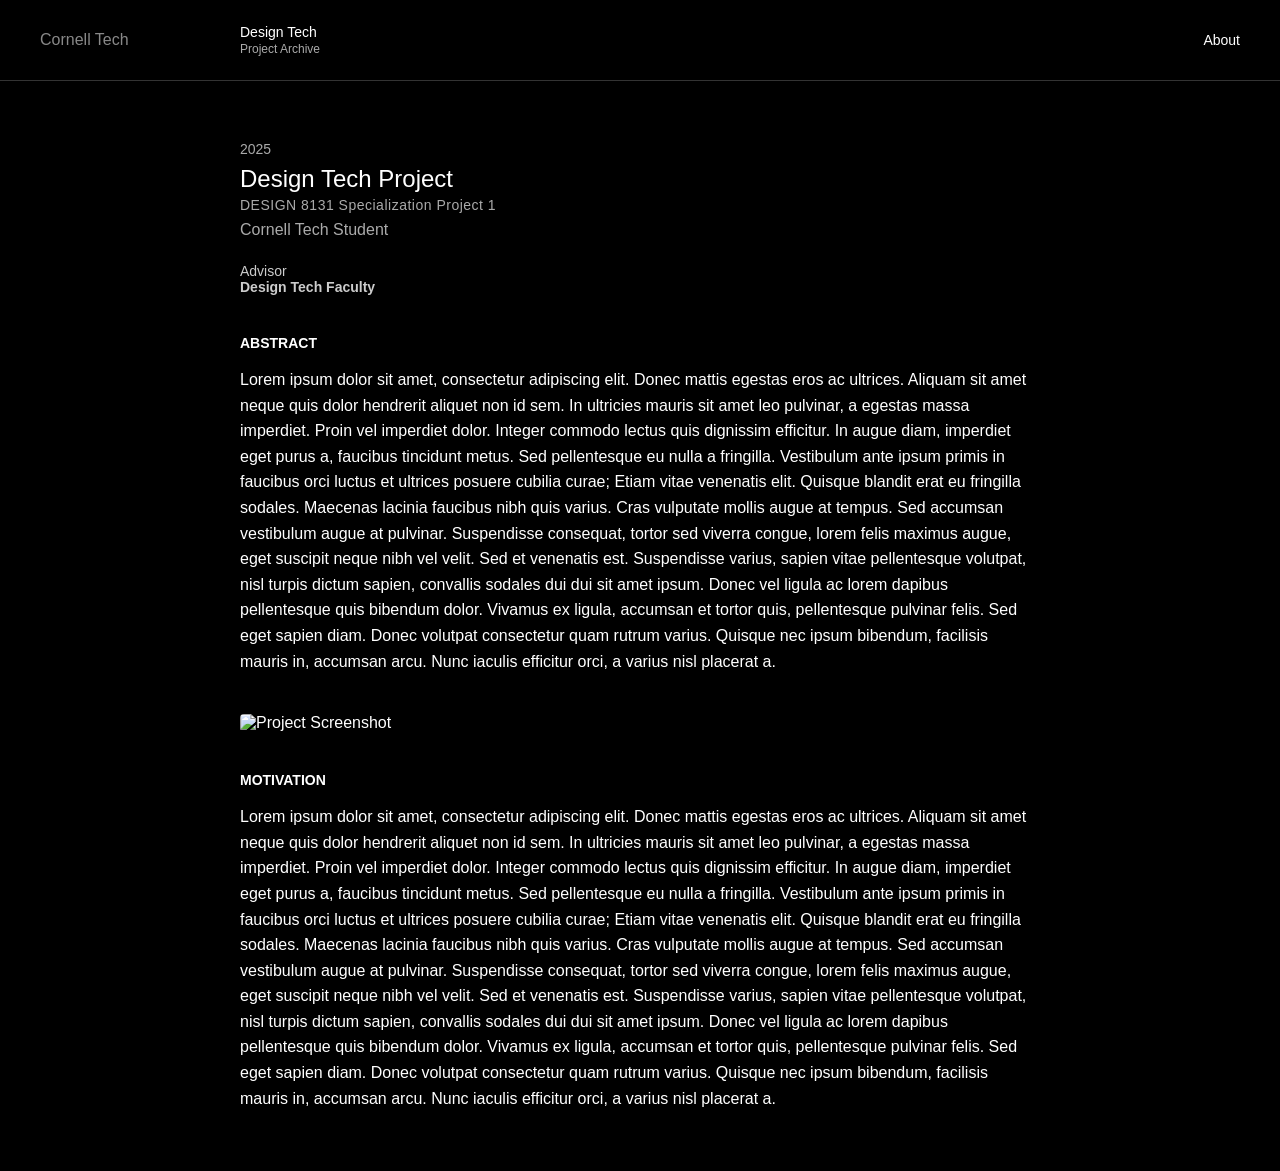
==== 01 html Template/index.html @ 3d84fc48 "Website teamplate" ====
<!DOCTYPE html>
<html lang="en">
<head>
  <meta charset="UTF-8">
  <title>Cornell Tech Design Tech Project</title>
  <link href="https://fonts.googleapis.com/css2?family=Roboto:wght@300;400;700&display=swap" rel="stylesheet">
  <link rel="stylesheet" href="style.css">
</head>
<body>
  <header>
    <div class="left">Cornell Tech</div>
    <div class="center">
      Design Tech<br>
      <span>Project Archive</span>
    </div>
    <div class="right"><a href="#">About</a></div>
  </header>

  <main>
    <div class="project-meta">2025</div>
    <div class="project-title">Design Tech Project</div>
    <div class="course-info">DESIGN 8131 Specialization Project 1</div>
    <div class="project-subtitle">Cornell Tech Student</div>
    <div class="advisor">Advisor<br><strong>Design Tech Faculty</strong></div>

    <div class="section-title">Abstract</div>
    <p>Lorem ipsum dolor sit amet, consectetur adipiscing elit. Donec mattis egestas eros ac ultrices. Aliquam sit amet neque quis dolor hendrerit aliquet non id sem. In ultricies mauris sit amet leo pulvinar, a egestas massa imperdiet. Proin vel imperdiet dolor. Integer commodo lectus quis dignissim efficitur. In augue diam, imperdiet eget purus a, faucibus tincidunt metus. Sed pellentesque eu nulla a fringilla. Vestibulum ante ipsum primis in faucibus orci luctus et ultrices posuere cubilia curae; Etiam vitae venenatis elit. Quisque blandit erat eu fringilla sodales. Maecenas lacinia faucibus nibh quis varius. Cras vulputate mollis augue at tempus.

        Sed accumsan vestibulum augue at pulvinar. Suspendisse consequat, tortor sed viverra congue, lorem felis maximus augue, eget suscipit neque nibh vel velit. Sed et venenatis est. Suspendisse varius, sapien vitae pellentesque volutpat, nisl turpis dictum sapien, convallis sodales dui dui sit amet ipsum. Donec vel ligula ac lorem dapibus pellentesque quis bibendum dolor. Vivamus ex ligula, accumsan et tortor quis, pellentesque pulvinar felis. Sed eget sapien diam. Donec volutpat consectetur quam rutrum varius. Quisque nec ipsum bibendum, facilisis mauris in, accumsan arcu. Nunc iaculis efficitur orci, a varius nisl placerat a.</p>

    <img src="https://images.squarespace-cdn.com/content/v1/582f98dbb3db2be72dc14252/1483126221752-JIZMPJTMTR7Z740CI9ZH/image-asset.jpeg?format=2500w" alt="Project Screenshot" class="content-image">

    <div class="section-title">Motivation</div>
    <p>Lorem ipsum dolor sit amet, consectetur adipiscing elit. Donec mattis egestas eros ac ultrices. Aliquam sit amet neque quis dolor hendrerit aliquet non id sem. In ultricies mauris sit amet leo pulvinar, a egestas massa imperdiet. Proin vel imperdiet dolor. Integer commodo lectus quis dignissim efficitur. In augue diam, imperdiet eget purus a, faucibus tincidunt metus. Sed pellentesque eu nulla a fringilla. Vestibulum ante ipsum primis in faucibus orci luctus et ultrices posuere cubilia curae; Etiam vitae venenatis elit. Quisque blandit erat eu fringilla sodales. Maecenas lacinia faucibus nibh quis varius. Cras vulputate mollis augue at tempus.

        Sed accumsan vestibulum augue at pulvinar. Suspendisse consequat, tortor sed viverra congue, lorem felis maximus augue, eget suscipit neque nibh vel velit. Sed et venenatis est. Suspendisse varius, sapien vitae pellentesque volutpat, nisl turpis dictum sapien, convallis sodales dui dui sit amet ipsum. Donec vel ligula ac lorem dapibus pellentesque quis bibendum dolor. Vivamus ex ligula, accumsan et tortor quis, pellentesque pulvinar felis. Sed eget sapien diam. Donec volutpat consectetur quam rutrum varius. Quisque nec ipsum bibendum, facilisis mauris in, accumsan arcu. Nunc iaculis efficitur orci, a varius nisl placerat a.</p>
  </main>
</body>
</html>
---- 01 html Template/style.css ----
/* Using Helvetica Neue - widely available on most systems */
/* Alternative: You can also use "Neue Haas Grotesk" if you have it installed */

body {
  font-family: "Helvetica Neue", "Helvetica", sans-serif;
  background-color: #000000;
  color: #ffffff;
  margin: 0;
  padding: 0;
}

header {
  display: flex;
  justify-content: flex-start;
  align-items: center;
  margin: 0 auto;
  padding: 24px 40px;
  border-bottom: 1px solid #333;
  font-size: 14px;
}

header .left {
  color: #888;
  width: 100px;
  font-size: 16px;
  font-weight: 500;
}

header .center {
  font-weight: 400;
  text-align: left;
  margin-left: 100px;
  flex-grow: 1;
  color: #ffffff;
}

header .center span {
  font-size: 12px;
  color: #aaa;
}

header .right {
  width: 100px;
  text-align: right;
}

header .right a {
  color: #ffffff;
  text-decoration: none;
  font-weight: 400;
}

header .right a:hover {
  color: #ccc;
}

main {
  max-width: 800px;
  margin: 60px 0;
  padding: 0 40px;
  margin-left: auto;
  margin-right: auto;
}

.project-meta {
  font-size: 14px;
  color: #aaa;
  margin-bottom: 8px;
}

.project-title {
  font-size: 24px;
  font-weight: 400;
  margin-bottom: 4px;
  color: #ffffff;
}

.course-info {
  font-size: 14px;
  color: #aaa;
  margin-bottom: 8px;
  font-weight: 400;
  letter-spacing: 0.5px;
}

.project-subtitle {
  font-size: 16px;
  color: #aaa;
  margin-bottom: 24px;
}

.advisor {
  font-size: 14px;
  margin-bottom: 40px;
  color: #ccc;
}

.section-title {
  font-weight: 700;
  text-transform: uppercase;
  margin-top: 40px;
  margin-bottom: 12px;
  font-size: 14px;
  color: #ffffff;
}

p {
  font-size: 16px;
  line-height: 1.6;
  margin-bottom: 24px;
  color: #ffffff;
}

img.content-image {
  width: 100%;
  height: auto;
  margin: 40px 0;
  display: block;
  border-radius: 4px;
}
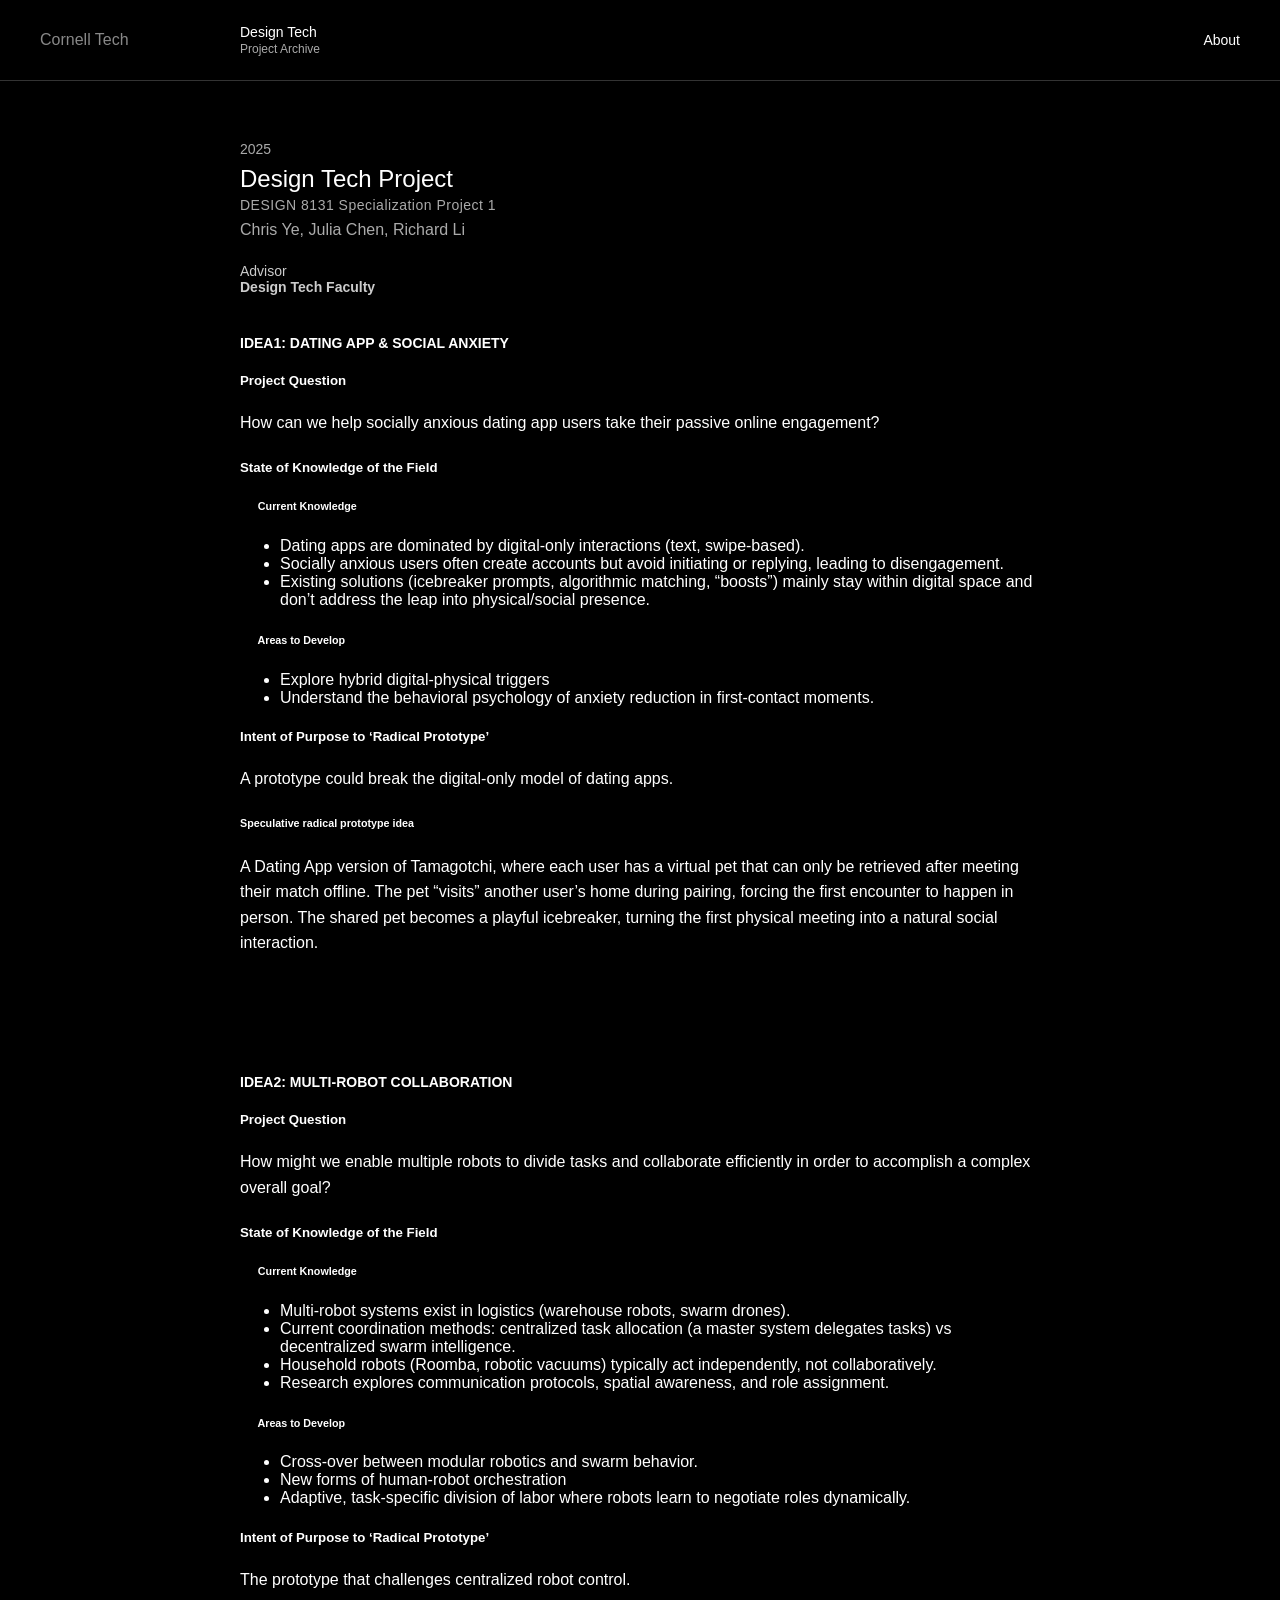
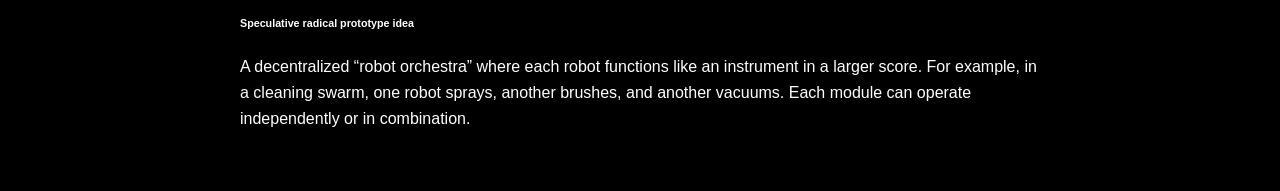
==== commit 69b399fb: "9/4 update ideas for project" ====
--- a/01 html Template/index.html
+++ b/01 html Template/index.html
@@ -20,20 +20,77 @@
     <div class="project-meta">2025</div>
     <div class="project-title">Design Tech Project</div>
     <div class="course-info">DESIGN 8131 Specialization Project 1</div>
-    <div class="project-subtitle">Cornell Tech Student</div>
+    <div class="project-subtitle">Chris Ye, Julia Chen, Richard Li</div>
     <div class="advisor">Advisor<br><strong>Design Tech Faculty</strong></div>
 
-    <div class="section-title">Abstract</div>
-    <p>Lorem ipsum dolor sit amet, consectetur adipiscing elit. Donec mattis egestas eros ac ultrices. Aliquam sit amet neque quis dolor hendrerit aliquet non id sem. In ultricies mauris sit amet leo pulvinar, a egestas massa imperdiet. Proin vel imperdiet dolor. Integer commodo lectus quis dignissim efficitur. In augue diam, imperdiet eget purus a, faucibus tincidunt metus. Sed pellentesque eu nulla a fringilla. Vestibulum ante ipsum primis in faucibus orci luctus et ultrices posuere cubilia curae; Etiam vitae venenatis elit. Quisque blandit erat eu fringilla sodales. Maecenas lacinia faucibus nibh quis varius. Cras vulputate mollis augue at tempus.
+    <div class="section-title">IDEA1: Dating App & Social Anxiety</div>
 
-        Sed accumsan vestibulum augue at pulvinar. Suspendisse consequat, tortor sed viverra congue, lorem felis maximus augue, eget suscipit neque nibh vel velit. Sed et venenatis est. Suspendisse varius, sapien vitae pellentesque volutpat, nisl turpis dictum sapien, convallis sodales dui dui sit amet ipsum. Donec vel ligula ac lorem dapibus pellentesque quis bibendum dolor. Vivamus ex ligula, accumsan et tortor quis, pellentesque pulvinar felis. Sed eget sapien diam. Donec volutpat consectetur quam rutrum varius. Quisque nec ipsum bibendum, facilisis mauris in, accumsan arcu. Nunc iaculis efficitur orci, a varius nisl placerat a.</p>
+    <h5>Project Question</h5>
+    <p>How can we help socially anxious dating app users take their passive online engagement?</p>
 
-    <img src="https://images.squarespace-cdn.com/content/v1/582f98dbb3db2be72dc14252/1483126221752-JIZMPJTMTR7Z740CI9ZH/image-asset.jpeg?format=2500w" alt="Project Screenshot" class="content-image">
+    <h5>State of Knowledge of the Field</h5>
 
-    <div class="section-title">Motivation</div>
-    <p>Lorem ipsum dolor sit amet, consectetur adipiscing elit. Donec mattis egestas eros ac ultrices. Aliquam sit amet neque quis dolor hendrerit aliquet non id sem. In ultricies mauris sit amet leo pulvinar, a egestas massa imperdiet. Proin vel imperdiet dolor. Integer commodo lectus quis dignissim efficitur. In augue diam, imperdiet eget purus a, faucibus tincidunt metus. Sed pellentesque eu nulla a fringilla. Vestibulum ante ipsum primis in faucibus orci luctus et ultrices posuere cubilia curae; Etiam vitae venenatis elit. Quisque blandit erat eu fringilla sodales. Maecenas lacinia faucibus nibh quis varius. Cras vulputate mollis augue at tempus.
+    <h6>&nbsp;&nbsp;&nbsp;&nbsp;&nbsp;&nbsp;Current Knowledge</h6>
+    <ul>
+      <li>Dating apps are dominated by digital-only interactions (text, swipe-based).</li>
+      <li>Socially anxious users often create accounts but avoid initiating or replying, leading to disengagement.</li>
+      <li>Existing solutions (icebreaker prompts, algorithmic matching, “boosts”) mainly stay within digital space and don’t address the leap into physical/social presence.</li>
+    </ul>
 
-        Sed accumsan vestibulum augue at pulvinar. Suspendisse consequat, tortor sed viverra congue, lorem felis maximus augue, eget suscipit neque nibh vel velit. Sed et venenatis est. Suspendisse varius, sapien vitae pellentesque volutpat, nisl turpis dictum sapien, convallis sodales dui dui sit amet ipsum. Donec vel ligula ac lorem dapibus pellentesque quis bibendum dolor. Vivamus ex ligula, accumsan et tortor quis, pellentesque pulvinar felis. Sed eget sapien diam. Donec volutpat consectetur quam rutrum varius. Quisque nec ipsum bibendum, facilisis mauris in, accumsan arcu. Nunc iaculis efficitur orci, a varius nisl placerat a.</p>
+    <h6>&nbsp;&nbsp;&nbsp;&nbsp;&nbsp;&nbsp;Areas to Develop</h6>
+    <ul>
+      <li>Explore hybrid digital-physical triggers</li>
+      <li>Understand the behavioral psychology of anxiety reduction in first-contact moments.</li>
+    </ul>
+
+    <h5>Intent of Purpose to ‘Radical Prototype’</h5>
+    <p>A prototype could break the digital-only model of dating apps.</p>
+
+    <h6>Speculative radical prototype idea</h6>
+    <p>
+      A Dating App version of Tamagotchi, where each user has a virtual pet that can only be retrieved after meeting their match offline.
+      The pet “visits” another user’s home during pairing, forcing the first encounter to happen in person.
+      The shared pet becomes a playful icebreaker, turning the first physical meeting into a natural social interaction.
+    </p>
+
+    <!-- <img src="https://images.squarespace-cdn.com/content/v1/582f98dbb3db2be72dc14252/1483126221752-JIZMPJTMTR7Z740CI9ZH/image-asset.jpeg?format=2500w" alt="Project Screenshot" class="content-image"> -->
+
+    <br />
+    <br />
+    <br />
+    
+    <div class="section-title">IDEA2: Multi-Robot Collaboration</div>
+
+    <h5>Project Question</h5>
+    <p>How might we enable multiple robots to divide tasks and collaborate efficiently in order to accomplish a complex overall goal?</p>
+
+    <h5>State of Knowledge of the Field</h5>
+
+    <h6>&nbsp;&nbsp;&nbsp;&nbsp;&nbsp;&nbsp;Current Knowledge</h6>
+    <ul>
+      <li>Multi-robot systems exist in logistics (warehouse robots, swarm drones).</li>
+      <li>Current coordination methods: centralized task allocation (a master system delegates tasks) vs decentralized swarm intelligence.</li>
+      <li>Household robots (Roomba, robotic vacuums) typically act independently, not collaboratively.</li>
+      <li>Research explores communication protocols, spatial awareness, and role assignment.</li>
+    </ul>
+
+    <h6>&nbsp;&nbsp;&nbsp;&nbsp;&nbsp;&nbsp;Areas to Develop</h6>
+    <ul>
+      <li>Cross-over between modular robotics and swarm behavior.</li>
+      <li>New forms of human-robot orchestration</li>
+      <li>Adaptive, task-specific division of labor where robots learn to negotiate roles dynamically.</li>
+    </ul>
+
+    <h5>Intent of Purpose to ‘Radical Prototype’</h5>
+    <p>The prototype that challenges centralized robot control.</p>
+
+    <h6>Speculative radical prototype idea</h6>
+    <p>
+      A decentralized “robot orchestra” where each robot functions like an instrument in a larger score.
+      For example, in a cleaning swarm, one robot sprays, another brushes, and another vacuums.
+      Each module can operate independently or in combination.
+    </p>
+    
   </main>
 </body>
 </html>
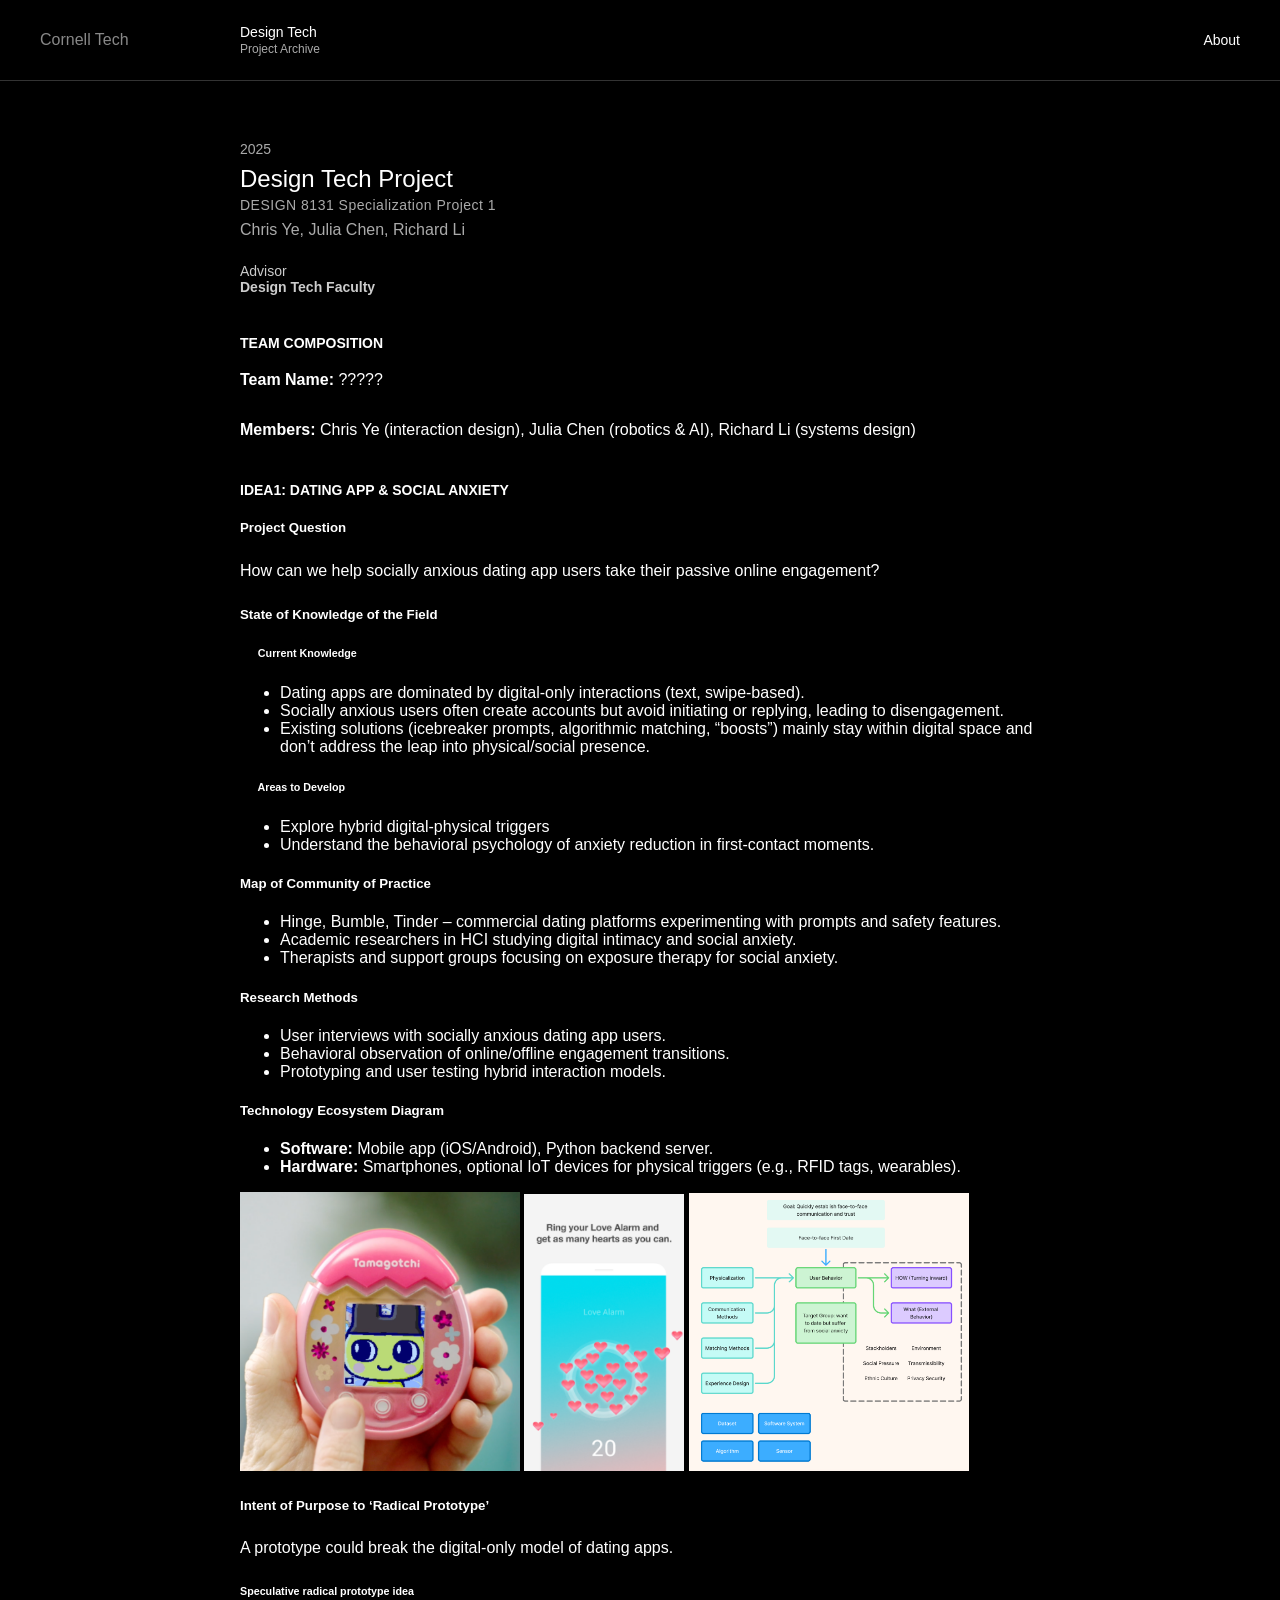
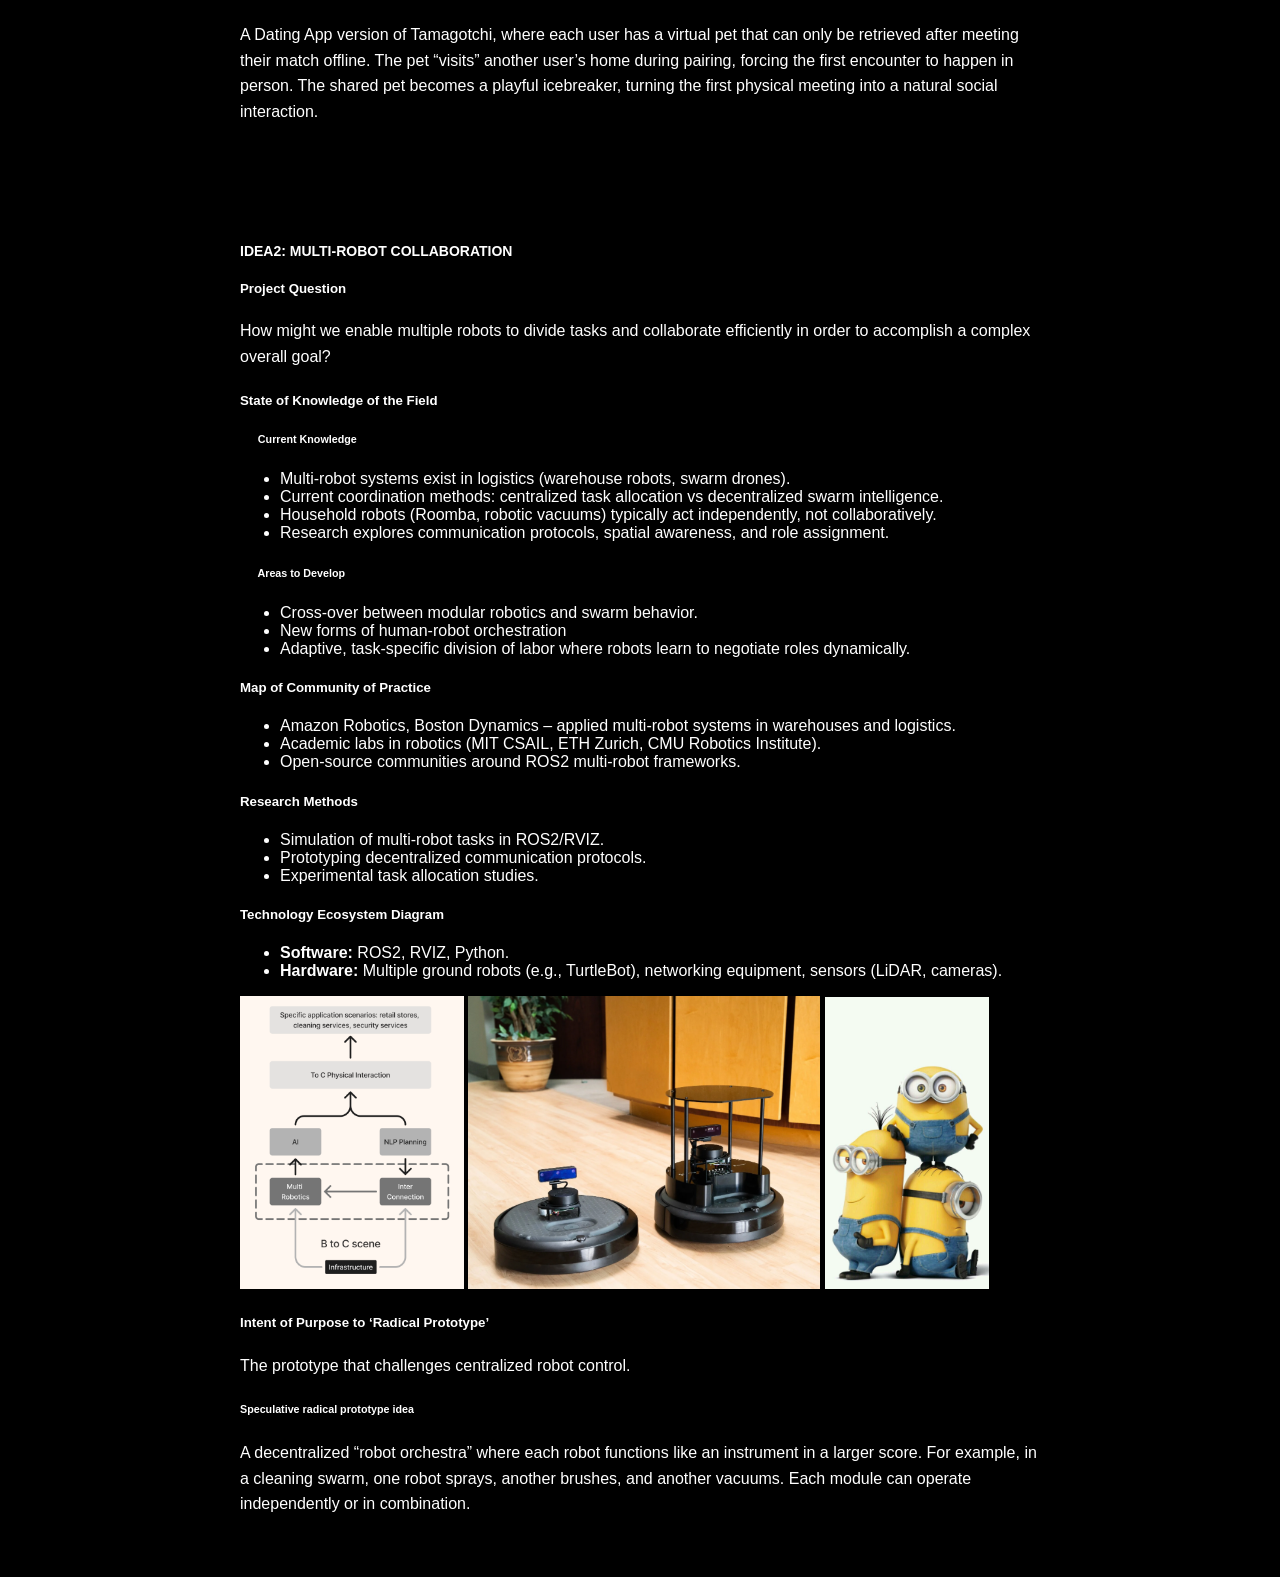
==== commit f8126b71: "update web" ====
--- a/01 html Template/index.html
+++ b/01 html Template/index.html
@@ -23,29 +23,57 @@
     <div class="project-subtitle">Chris Ye, Julia Chen, Richard Li</div>
     <div class="advisor">Advisor<br><strong>Design Tech Faculty</strong></div>
 
+    <!-- Team Composition -->
+    <div class="section-title">Team Composition</div>
+    <p><strong>Team Name:</strong> ?????</p>
+    <p><strong>Members:</strong> Chris Ye (interaction design), Julia Chen (robotics & AI), Richard Li (systems design)</p>
+
+    <!-- IDEA1 -->
     <div class="section-title">IDEA1: Dating App & Social Anxiety</div>
 
     <h5>Project Question</h5>
     <p>How can we help socially anxious dating app users take their passive online engagement?</p>
 
     <h5>State of Knowledge of the Field</h5>
-
     <h6>&nbsp;&nbsp;&nbsp;&nbsp;&nbsp;&nbsp;Current Knowledge</h6>
     <ul>
       <li>Dating apps are dominated by digital-only interactions (text, swipe-based).</li>
       <li>Socially anxious users often create accounts but avoid initiating or replying, leading to disengagement.</li>
       <li>Existing solutions (icebreaker prompts, algorithmic matching, “boosts”) mainly stay within digital space and don’t address the leap into physical/social presence.</li>
     </ul>
-
     <h6>&nbsp;&nbsp;&nbsp;&nbsp;&nbsp;&nbsp;Areas to Develop</h6>
     <ul>
       <li>Explore hybrid digital-physical triggers</li>
       <li>Understand the behavioral psychology of anxiety reduction in first-contact moments.</li>
     </ul>
 
+    <h5>Map of Community of Practice</h5>
+    <ul>
+      <li>Hinge, Bumble, Tinder – commercial dating platforms experimenting with prompts and safety features.</li>
+      <li>Academic researchers in HCI studying digital intimacy and social anxiety.</li>
+      <li>Therapists and support groups focusing on exposure therapy for social anxiety.</li>
+    </ul>
+
+    <h5>Research Methods</h5>
+    <ul>
+      <li>User interviews with socially anxious dating app users.</li>
+      <li>Behavioral observation of online/offline engagement transitions.</li>
+      <li>Prototyping and user testing hybrid interaction models.</li>
+    </ul>
+
+    <h5>Technology Ecosystem Diagram</h5>
+    <ul>
+      <li><strong>Software:</strong> Mobile app (iOS/Android), Python backend server.</li>
+      <li><strong>Hardware:</strong> Smartphones, optional IoT devices for physical triggers (e.g., RFID tags, wearables).</li>
+    </ul>
+
+    <img src="img/concept1.png" style="width: 35%;">
+    <img src="img/concept12.png" style="width: 20%;">
+    <img src="img/tech1.png" style="width: 35%;">
+
+
     <h5>Intent of Purpose to ‘Radical Prototype’</h5>
     <p>A prototype could break the digital-only model of dating apps.</p>
-
     <h6>Speculative radical prototype idea</h6>
     <p>
       A Dating App version of Tamagotchi, where each user has a virtual pet that can only be retrieved after meeting their match offline.
@@ -53,27 +81,22 @@
       The shared pet becomes a playful icebreaker, turning the first physical meeting into a natural social interaction.
     </p>
 
-    <!-- <img src="https://images.squarespace-cdn.com/content/v1/582f98dbb3db2be72dc14252/1483126221752-JIZMPJTMTR7Z740CI9ZH/image-asset.jpeg?format=2500w" alt="Project Screenshot" class="content-image"> -->
+    <br /><br /><br />
 
-    <br />
-    <br />
-    <br />
-    
+    <!-- IDEA2 -->
     <div class="section-title">IDEA2: Multi-Robot Collaboration</div>
 
     <h5>Project Question</h5>
     <p>How might we enable multiple robots to divide tasks and collaborate efficiently in order to accomplish a complex overall goal?</p>
 
     <h5>State of Knowledge of the Field</h5>
-
     <h6>&nbsp;&nbsp;&nbsp;&nbsp;&nbsp;&nbsp;Current Knowledge</h6>
     <ul>
       <li>Multi-robot systems exist in logistics (warehouse robots, swarm drones).</li>
-      <li>Current coordination methods: centralized task allocation (a master system delegates tasks) vs decentralized swarm intelligence.</li>
+      <li>Current coordination methods: centralized task allocation vs decentralized swarm intelligence.</li>
       <li>Household robots (Roomba, robotic vacuums) typically act independently, not collaboratively.</li>
       <li>Research explores communication protocols, spatial awareness, and role assignment.</li>
     </ul>
-
     <h6>&nbsp;&nbsp;&nbsp;&nbsp;&nbsp;&nbsp;Areas to Develop</h6>
     <ul>
       <li>Cross-over between modular robotics and swarm behavior.</li>
@@ -81,16 +104,39 @@
       <li>Adaptive, task-specific division of labor where robots learn to negotiate roles dynamically.</li>
     </ul>
 
+    <h5>Map of Community of Practice</h5>
+    <ul>
+      <li>Amazon Robotics, Boston Dynamics – applied multi-robot systems in warehouses and logistics.</li>
+      <li>Academic labs in robotics (MIT CSAIL, ETH Zurich, CMU Robotics Institute).</li>
+      <li>Open-source communities around ROS2 multi-robot frameworks.</li>
+    </ul>
+
+    <h5>Research Methods</h5>
+    <ul>
+      <li>Simulation of multi-robot tasks in ROS2/RVIZ.</li>
+      <li>Prototyping decentralized communication protocols.</li>
+      <li>Experimental task allocation studies.</li>
+    </ul>
+
+    <h5>Technology Ecosystem Diagram</h5>
+    <ul>
+      <li><strong>Software:</strong> ROS2, RVIZ, Python.</li>
+      <li><strong>Hardware:</strong> Multiple ground robots (e.g., TurtleBot), networking equipment, sensors (LiDAR, cameras).</li>
+    </ul>
+
+    <img src="img/tech2.png" style="width: 28%;">
+    <img src="img/concept2.png" style="width: 44%;">
+    <img src="img/concept22.png" style="width: 20.5%;">
+
     <h5>Intent of Purpose to ‘Radical Prototype’</h5>
     <p>The prototype that challenges centralized robot control.</p>
-
     <h6>Speculative radical prototype idea</h6>
     <p>
       A decentralized “robot orchestra” where each robot functions like an instrument in a larger score.
       For example, in a cleaning swarm, one robot sprays, another brushes, and another vacuums.
       Each module can operate independently or in combination.
     </p>
-    
+
   </main>
 </body>
 </html>
